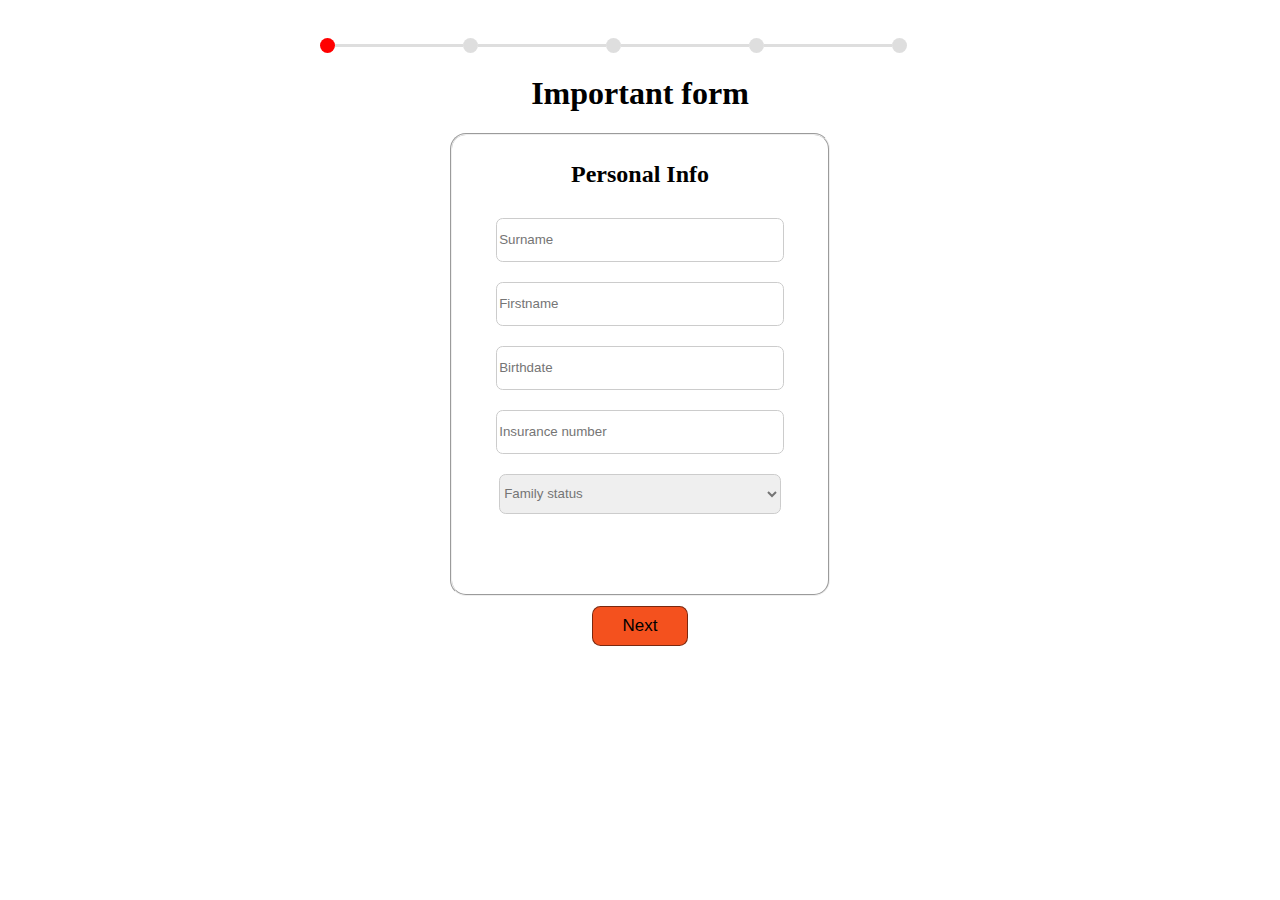
==== forms/forms-js-test/index.html @ 26bf52ed "Added js version" ====
<!DOCTYPE html>
<html lang="en">
<head>
  <meta charset="UTF-8">
  <link rel="stylesheet" href="style.css">
  <title>Document</title>
</head>
<body>
    <div class="line-div">
        <div id="dot-1" class="dot"data-color="red"></div>
        <hr id="line-1"class="line"data-color="white">
        <div id="dot-2"class="dot"data-color="white"></div>
        <hr id="line-2"class="line"data-color="white">
        <div id="dot-3" class="dot"data-color="white"></div>
        <hr id="line-3"class="line"data-color="white">
        <div id="dot-4"class="dot"data-color="white"></div>
        <hr id="line-4"class="line"data-color="white">
        <div id="dot-5"class="dot" data-color="white"></div>
    </div>
    <h1>Important form</h1>
    <form action="submit.html">

        <fieldset id="first-field">
            <h2>Personal Info</h2>
            <input required type="text" name="Surname1" id="Surname1" placeholder="Surname">
            <input required type="text" name="firstname" id="firstname" placeholder="Firstname">
            <input required   type="text" name="birthdate" id="birthdate" onfocus="(this.type='date')" onblur="(this.type='text')" placeholder="Birthdate">
            <input required   type="number" name="insurance" id="insurance" placeholder="Insurance number">
            <select required   id="family-status", id="family-status", aria-placeholder="Family status">
                <option selected disabled>Family status</option>
                <option >Married</option>
                <option >Single</option>
                <option>It`s complicated</option>
                </select>
            </fieldset>

            <fieldset id ="second-field">
                <h2>Adress</h2>
               <input required type="text" id="street" name="street" placeholder="Street, nbr">
               <input required type="text" id="city" name="city" placeholder="City">
               <input required type="number" id="postcode" name="postcode" placeholder="Postcode" min =0>
               <input required type="text" id="country" name="country" placeholder="Country">
            </fieldset>

            <fieldset style="display: none;" id="third-field">
                <h2>Application</h2>
               <input required type="email" id="email" name="email" placeholder="Email adress">
               <input required type="tel" id="phone" name="phone" placeholder="Phone number">
               <input required type="text" id="tg" name="tg" placeholder="Telegram">
            </fieldset>

            <fieldset style="display: none;" id="fourth-field">
                <h2>Applicatopn</h2>
               <input required type="date" id="enteranceDate" name="enteranceDate" placeholder="Prefered Enterence date">
               <input required type="number" id="numOfPeople" name="numOfPeople" placeholder="Prefered number of people">
            </fieldset>

            <fieldset style="display: none;" id="fivth-field">
                <h2>General conditions</h2>
               <textarea required name="conditions" id="conditions" placeholder="Write Here"></textarea>
            </fieldset>


        <div class="buttons">
            <button type="button"id="BackButton" style="display:none;" onclick="prev()" class="prev"> <span>Previous</span></button>
            <button type="button"id="NextButton" onclick="change=next()" class="next"> <span>Next</span></button>
            <button type="submit" style="display: none;"  id="SubmitButton" class="next"> <span>Submit</span></button>
        </div>
    </form>


    
    <script>
        var Pages = new Array('first-field', 'second-field', 'third-field', 'fourth-field', 'fivth-field');
        var pagesIter = 0;
        var dotsIter = 2;
        var linesIter = 1;
        function next(){
            if(pagesIter==0){
                document.getElementById("BackButton").setAttribute("style", "display:block");
            }
            if(Pages[pagesIter] == 'fourth-field'){
                document.getElementById("NextButton").setAttribute("style", "display:none")
                document.getElementById("SubmitButton").setAttribute("style", "display:block")

            }
            document.getElementById('dot-'+dotsIter++).setAttribute('data-color','red');
             document.getElementById('line-'+linesIter++).setAttribute('data-color','red');
        
             document.getElementById(Pages[pagesIter]).setAttribute("style", "display:none");
            document.getElementById(Pages[++pagesIter]).setAttribute("style", "display:flex");
            }
        function prev(){
            if(pagesIter==1){
                document.getElementById("BackButton").setAttribute("style", "display:none");
            }

            document.getElementById('dot-'+--dotsIter).setAttribute('data-color','white');
            document.getElementById('line-'+--linesIter).setAttribute('data-color','white');
        

            document.getElementById(Pages[pagesIter]).setAttribute("style", "display:none");
            document.getElementById(Pages[--pagesIter]).setAttribute("style", "display:flex");   
        }
        
        
    </script>
</body>
</html>
---- forms/forms-js-test/style.css ----
body{
    display: flex;
    flex-direction: column;
    align-items: center;
    width: 100%;
    margin: 0;
    height: 100%;
    background-image: url(bg.jpg);
    background-size: cover;
    
    background-attachment: fixed;
}
form{
    width: 30%;  
}

fieldset{
    display: flex;
    justify-content: center;
    flex-direction: column;
    align-items: center;
    border-radius: 1em;
    background-color: (0, 0, 0, 0.9);
    padding-bottom:70px;
}
#second-field, #third-field, #fourth-field, #fivth-field{
  display: none ; 
}
fieldset input, select{
    color: #757575;
    border-radius: 0.5em;
    height: 40px;
    width: 80%;
    border: 1px solid #CCC;
    margin: 10px;
}



html{
    width: 100%;
    height: 100%;
}

.buttons{
    display: flex;
    flex-direction: row;
    margin-top: 10px;
    height: 50px;
    justify-content: space-around;

}

.buttons>button{
    width: 25%;
    height: 40px;
    border-radius: em;
    border: 0.5px solid rgba(0, 0, 0, 0.5);
    font-size: 17px;
 }
 .buttons>button{
    border-radius: 0.5em;
    background-color: #f4511e;

  }
  .prev{
      color: black;
      text-decoration: none;
      display: flex;
      justify-content: center;
      align-items: center;
  }
  .buttons>button  span {
    display: inline-block;
    position: relative;
    transition: 0.5s;
  }
  
  .next span:after {
    content: '';
    opacity: 0;
    transition: 0.5s;
  }
  
  .next:hover span {
    padding-right: 15px;
  }
  
  .next:hover span:after {
      content: ' \00bb';
    opacity: 1;
    right: 0;
  }

  .prev span::before {
    content: '';
    opacity: 0;
    transition: 0.5s;
  }
  
  .prev:hover span {
    padding-left: 15px;
  }
  
  .prev:hover span::before {
      content: '\00AB ';
    opacity: 1;
    right: 0;
  }
  .line-div{
      display: flex;
      flex-direction: row;
      margin-top: 3%;
      width: 50%;
  }
  .dot{
      flex-basis: 15px;
      height: 15px;
      border-radius: 100%;
    padding: 0;
    margin: 0;
  }
  .line{
      flex-basis:20%;
      height: 3px;
    margin: 6px 0 0 0 ;
    padding: 0;
    border:none;
  }
  
  [data-color="white"]{
      background-color: rgba(190, 190,190, 0.5);
  }
  [data-color="red"]{
      background-color: red;
  }

  .second-page input{
      padding-left: 20px;
  }


  .fivth-page textarea{
      width: 80%;
      flex-basis: 200px;
      border-radius: 0.5em;
  }
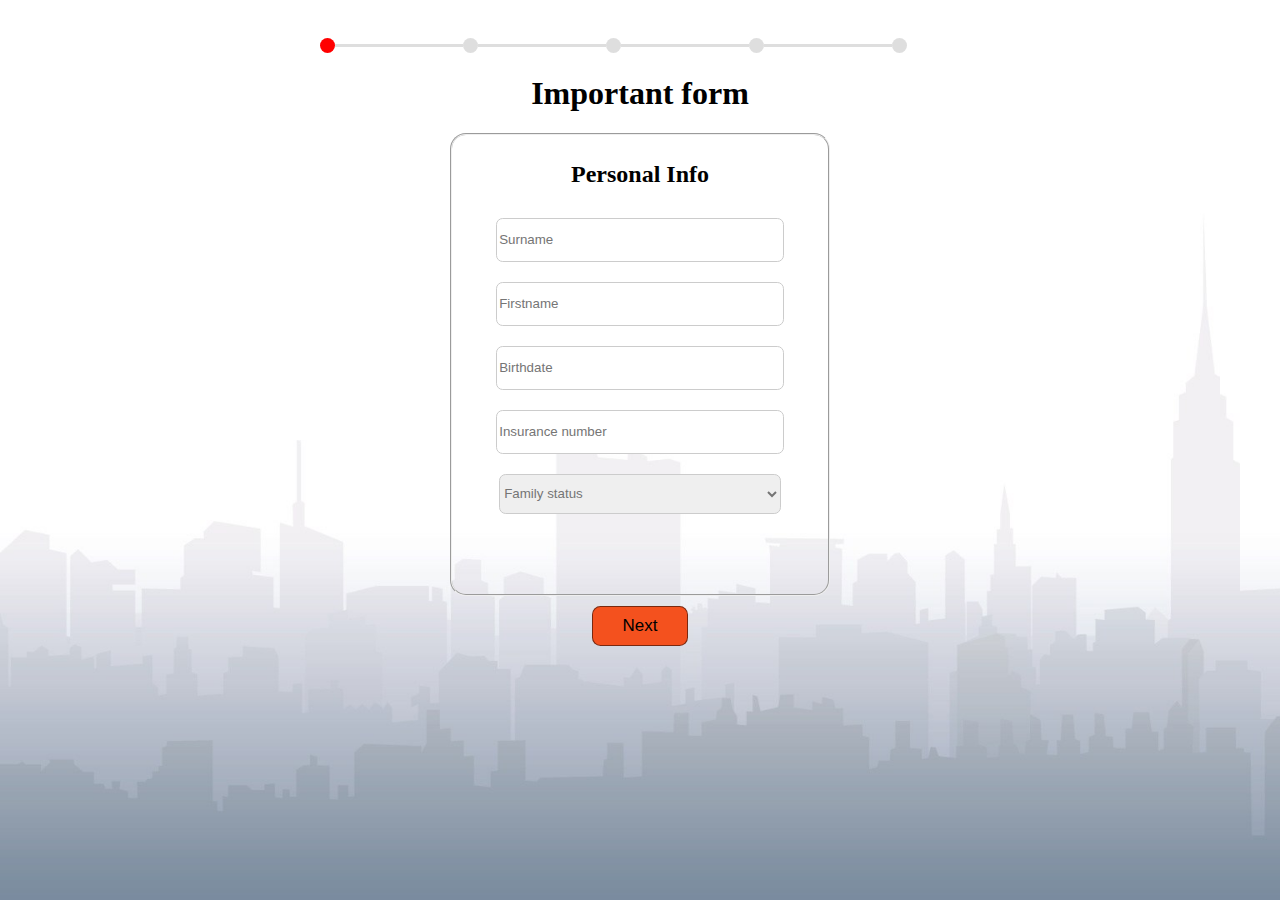
==== commit 3fb03954: "added page anims" ====
--- a/forms/forms-js-test/index.html
+++ b/forms/forms-js-test/index.html
@@ -7,14 +7,15 @@
 </head>
 <body>
     <div class="line-div">
+
         <div id="dot-1" class="dot"data-color="red"></div>
-        <hr id="line-1"class="line"data-color="white">
+        <div id="line-1"class="line"data-color="white"></div>
         <div id="dot-2"class="dot"data-color="white"></div>
-        <hr id="line-2"class="line"data-color="white">
+        <div id="line-2"class="line"data-color="white"></div>
         <div id="dot-3" class="dot"data-color="white"></div>
-        <hr id="line-3"class="line"data-color="white">
+        <div id="line-3"class="line"data-color="white"></div>
         <div id="dot-4"class="dot"data-color="white"></div>
-        <hr id="line-4"class="line"data-color="white">
+        <div id="line-4"class="line"data-color="white"></div>
         <div id="dot-5"class="dot" data-color="white"></div>
     </div>
     <h1>Important form</h1>
@@ -42,20 +43,20 @@
                <input required type="text" id="country" name="country" placeholder="Country">
             </fieldset>
 
-            <fieldset style="display: none;" id="third-field">
+            <fieldset  id="third-field">
                 <h2>Application</h2>
                <input required type="email" id="email" name="email" placeholder="Email adress">
                <input required type="tel" id="phone" name="phone" placeholder="Phone number">
                <input required type="text" id="tg" name="tg" placeholder="Telegram">
             </fieldset>
 
-            <fieldset style="display: none;" id="fourth-field">
+            <fieldset  id="fourth-field">
                 <h2>Applicatopn</h2>
-               <input required type="date" id="enteranceDate" name="enteranceDate" placeholder="Prefered Enterence date">
+               <input required type="text" id="enteranceDate" name="enteranceDate" onfocus="(this.type='date')" onblur="(this.type='text')" placeholder="Prefered Enterence date">
                <input required type="number" id="numOfPeople" name="numOfPeople" placeholder="Prefered number of people">
             </fieldset>
 
-            <fieldset style="display: none;" id="fivth-field">
+            <fieldset  id="fivth-field">
                 <h2>General conditions</h2>
                <textarea required name="conditions" id="conditions" placeholder="Write Here"></textarea>
             </fieldset>
@@ -67,42 +68,86 @@
             <button type="submit" style="display: none;"  id="SubmitButton" class="next"> <span>Submit</span></button>
         </div>
     </form>
+   
+    <script>
+        function sleep (time) {
+  return new Promise((resolve) => setTimeout(resolve, time));
+}
+;
+    </script>
+    <script>
+      
 
 
-    
-    <script>
         var Pages = new Array('first-field', 'second-field', 'third-field', 'fourth-field', 'fivth-field');
         var pagesIter = 0;
         var dotsIter = 2;
         var linesIter = 1;
         function next(){
-            if(pagesIter==0){
-                document.getElementById("BackButton").setAttribute("style", "display:block");
+            
+           
+            var thisPage = document.getElementById(Pages[pagesIter]);
+            var nextPage = document.getElementById(Pages[++pagesIter]) 
+
+           
+            thisPage.classList.add("page-anim");
+            sleep(500).then(()=>{
+                thisPage.style.display='none';
+            })
+            nextPage.classList.add("page-anim-reverse");
+            sleep(500).then(()=>{   
+                nextPage.style.display='flex';
+            })                 
+
+
+            if(pagesIter==1){
+                document.getElementById("BackButton").style.display='block';
             }
-            if(Pages[pagesIter] == 'fourth-field'){
-                document.getElementById("NextButton").setAttribute("style", "display:none")
-                document.getElementById("SubmitButton").setAttribute("style", "display:block")
+            if(Pages[pagesIter] == 'fivth-field'){
+                document.getElementById("NextButton").style.display='none';
+                document.getElementById("SubmitButton").style.display='block';
 
             }
             document.getElementById('dot-'+dotsIter++).setAttribute('data-color','red');
              document.getElementById('line-'+linesIter++).setAttribute('data-color','red');
         
-             document.getElementById(Pages[pagesIter]).setAttribute("style", "display:none");
-            document.getElementById(Pages[++pagesIter]).setAttribute("style", "display:flex");
+            sleep(1000).then(()=>{
+             thisPage.classList.remove("page-anim");
+             nextPage.classList.remove("page-anim-reverse");
+            })
+        }
+            
+            function prev(){
+                var thisPage = document.getElementById(Pages[pagesIter]);
+                var prevPage=  document.getElementById(Pages[--pagesIter]);
+                
+                thisPage.classList.add("page-anim");
+                sleep(500).then(()=>{
+                    thisPage.style.display='none';
+                })
+            
+                prevPage.classList.add("page-anim-reverse")
+                sleep(500).then(()=>{
+                    prevPage.style.display='flex';
+                })  
+
+            if(pagesIter==0){
+                document.getElementById("BackButton").style.display='none';
             }
-        function prev(){
-            if(pagesIter==1){
-                document.getElementById("BackButton").setAttribute("style", "display:none");
+            if(pagesIter==Pages.length-2){
+                document.getElementById("NextButton").style.display='flex';
+                document.getElementById("SubmitButton").style.display='none';
             }
 
             document.getElementById('dot-'+--dotsIter).setAttribute('data-color','white');
             document.getElementById('line-'+--linesIter).setAttribute('data-color','white');
-        
+            sleep(1000).then(()=>{
+                thisPage.classList.remove("page-anim");
+                prevPage.classList.remove("page-anim-reverse");   
+            })
+        }
 
-            document.getElementById(Pages[pagesIter]).setAttribute("style", "display:none");
-            document.getElementById(Pages[--pagesIter]).setAttribute("style", "display:flex");   
-        }
-        
+    
         
     </script>
 </body>
--- a/forms/forms-js-test/style.css
+++ b/forms/forms-js-test/style.css
@@ -23,6 +23,7 @@
     background-color: (0, 0, 0, 0.9);
     padding-bottom:70px;
 }
+
 #second-field, #third-field, #fourth-field, #fivth-field{
   display: none ; 
 }
@@ -54,7 +55,6 @@
 .buttons>button{
     width: 25%;
     height: 40px;
-    border-radius: em;
     border: 0.5px solid rgba(0, 0, 0, 0.5);
     font-size: 17px;
  }
@@ -113,6 +113,17 @@
       margin-top: 3%;
       width: 50%;
   }
+  .line-div>div{
+    display: flex;
+    flex-direction: row;
+    width: 100%;
+  }
+  .fill{
+    position: absolute;
+    height: 1000px;
+    width: 100px;
+    background-color: red;
+  }
   .dot{
       flex-basis: 15px;
       height: 15px;
@@ -127,7 +138,6 @@
     padding: 0;
     border:none;
   }
-  
   [data-color="white"]{
       background-color: rgba(190, 190,190, 0.5);
   }
@@ -144,4 +154,44 @@
       width: 80%;
       flex-basis: 200px;
       border-radius: 0.5em;
-  }+  }
+
+
+
+  .page-anim{
+    animation: switchfield 0.5s linear;
+    animation-fill-mode: both;
+  }
+  .page-anim-reverse{
+    animation: switchfield 0.5s linear reverse;
+    animation-fill-mode: both;
+  }
+  
+  @keyframes switchfield {
+    0%{
+      opacity: 1;
+    }
+  100%{
+    opacity: 0;
+  }    
+  
+  }
+  /*
+@keyframes dotanimation {
+  0%{
+    background: linear-gradient(to right, red 50%,rgba(190, 190,190, 0.5) 50%);
+    background-size: 500% 100%;
+    background-repeat: no-repeat;
+    background-position:right bottom;
+  }
+50%{
+  background-size: 50% 100%;
+}
+51%{
+  background: linear-gradient(to right, red 100%,rgba(190, 190,190, 0.5) 50%);
+  background-size:50% 100%;
+}
+100%{
+  background-size:100% 100%;
+}
+}
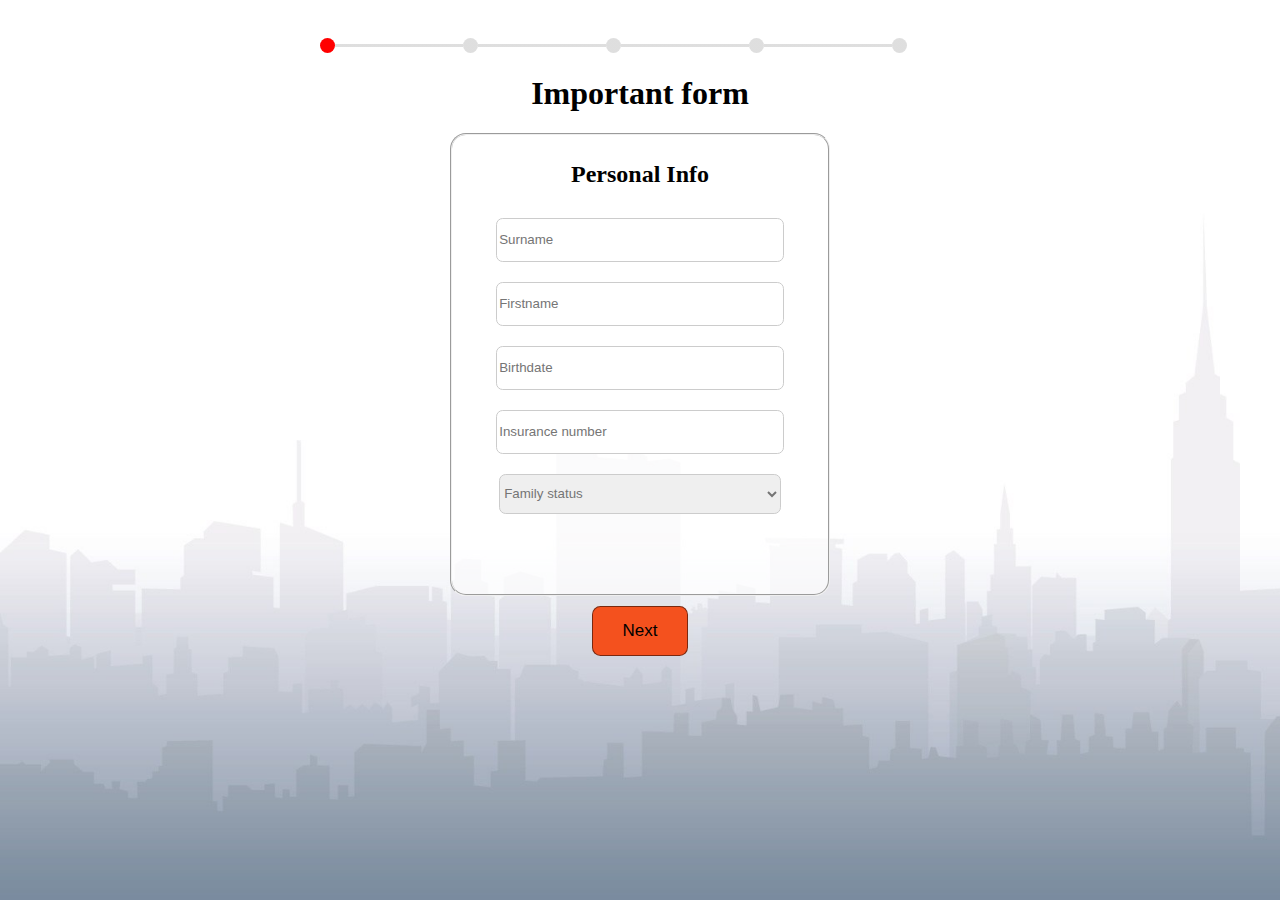
==== commit 5123eceb: "Finished line-anim" ====
--- a/forms/forms-js-test/index.html
+++ b/forms/forms-js-test/index.html
@@ -7,6 +7,7 @@
 </head>
 <body>
     <div class="line-div">
+        <meta name="viewport" content="width=device-width, initial-scale=1">
 
         <div id="dot-1" class="dot"data-color="red"></div>
         <div id="line-1"class="line"data-color="white"></div>
@@ -77,26 +78,35 @@
     </script>
     <script>
       
-
-
         var Pages = new Array('first-field', 'second-field', 'third-field', 'fourth-field', 'fivth-field');
         var pagesIter = 0;
         var dotsIter = 2;
         var linesIter = 1;
-        function next(){
-            
+        function next(){      
            
             var thisPage = document.getElementById(Pages[pagesIter]);
             var nextPage = document.getElementById(Pages[++pagesIter]) 
-
-           
+            var thisDot = document.getElementById('dot-'+dotsIter++);
+           var thisLine = document.getElementById('line-'+linesIter++);
             thisPage.classList.add("page-anim");
             sleep(500).then(()=>{
                 thisPage.style.display='none';
+                nextPage.classList.add("page-anim-reverse");
+
             })
-            nextPage.classList.add("page-anim-reverse");
+            thisLine.classList.add("line-anim");
+            sleep(800).then(()=>{
+                thisLine.setAttribute('data-color','red');
+                thisDot.classList.add("dot-anim");
+                sleep(200).then(()=>{
+                    thisDot.setAttribute('data-color','red');
+
+            })
+            })
+           
             sleep(500).then(()=>{   
                 nextPage.style.display='flex';
+
             })                 
 
 
@@ -108,9 +118,11 @@
                 document.getElementById("SubmitButton").style.display='block';
 
             }
-            document.getElementById('dot-'+dotsIter++).setAttribute('data-color','red');
-             document.getElementById('line-'+linesIter++).setAttribute('data-color','red');
-        
+         
+            sleep(1600).then(()=>{
+                thisDot.classList.remove("dot-anim");
+                thisLine.classList.remove("line-anim");
+            })
             sleep(1000).then(()=>{
              thisPage.classList.remove("page-anim");
              nextPage.classList.remove("page-anim-reverse");
@@ -120,6 +132,8 @@
             function prev(){
                 var thisPage = document.getElementById(Pages[pagesIter]);
                 var prevPage=  document.getElementById(Pages[--pagesIter]);
+                var thisDot = document.getElementById('dot-'+--dotsIter);
+                var thisLine = document.getElementById('line-'+--linesIter);
                 
                 thisPage.classList.add("page-anim");
                 sleep(500).then(()=>{
@@ -131,17 +145,30 @@
                     prevPage.style.display='flex';
                 })  
 
+                
+                thisDot.classList.add("dot-anim-reverse");
+                sleep(200).then(()=>{
+                    thisDot.setAttribute('data-color','white');
+                    thisLine.classList.add("line-anim-reverse");
+                    sleep(800).then(()=>{
+                        thisLine.setAttribute('data-color','white');
+  
+                    })
+                })
+
+
             if(pagesIter==0){
                 document.getElementById("BackButton").style.display='none';
             }
             if(pagesIter==Pages.length-2){
-                document.getElementById("NextButton").style.display='flex';
+                document.getElementById("NextButton").style.display='block';
                 document.getElementById("SubmitButton").style.display='none';
             }
-
-            document.getElementById('dot-'+--dotsIter).setAttribute('data-color','white');
-            document.getElementById('line-'+--linesIter).setAttribute('data-color','white');
+            
+      
             sleep(1000).then(()=>{
+                thisDot.classList.remove("dot-anim-reverse");
+                thisLine.classList.remove("line-anim-reverse");
                 thisPage.classList.remove("page-anim");
                 prevPage.classList.remove("page-anim-reverse");   
             })
--- a/forms/forms-js-test/style.css
+++ b/forms/forms-js-test/style.css
@@ -8,11 +8,25 @@
     background-image: url(bg.jpg);
     background-size: cover;
     
-    background-attachment: fixed;
-}
+}
+
+
+
+/* form */
+
+
+
+
 form{
     width: 30%;  
 }
+@media screen and (max-width: 480px) {
+  form{
+    width: 70%;
+  }
+  
+}
+
 
 fieldset{
     display: flex;
@@ -20,12 +34,12 @@
     flex-direction: column;
     align-items: center;
     border-radius: 1em;
-    background-color: (0, 0, 0, 0.9);
+    background-color: rgba(255, 255, 255, 0.7);
     padding-bottom:70px;
 }
 
 #second-field, #third-field, #fourth-field, #fivth-field{
-  display: none ; 
+  display: none; 
 }
 fieldset input, select{
     color: #757575;
@@ -47,25 +61,26 @@
     display: flex;
     flex-direction: row;
     margin-top: 10px;
-    height: 50px;
+    height: 100px;
     justify-content: space-around;
 
 }
 
 .buttons>button{
+  height: 50px;
     width: 25%;
-    height: 40px;
     border: 0.5px solid rgba(0, 0, 0, 0.5);
     font-size: 17px;
- }
+  word-break: break-all;
+  }
  .buttons>button{
     border-radius: 0.5em;
     background-color: #f4511e;
 
   }
+
   .prev{
       color: black;
-      text-decoration: none;
       display: flex;
       justify-content: center;
       align-items: center;
@@ -107,44 +122,7 @@
     opacity: 1;
     right: 0;
   }
-  .line-div{
-      display: flex;
-      flex-direction: row;
-      margin-top: 3%;
-      width: 50%;
-  }
-  .line-div>div{
-    display: flex;
-    flex-direction: row;
-    width: 100%;
-  }
-  .fill{
-    position: absolute;
-    height: 1000px;
-    width: 100px;
-    background-color: red;
-  }
-  .dot{
-      flex-basis: 15px;
-      height: 15px;
-      border-radius: 100%;
-    padding: 0;
-    margin: 0;
-  }
-  .line{
-      flex-basis:20%;
-      height: 3px;
-    margin: 6px 0 0 0 ;
-    padding: 0;
-    border:none;
-  }
-  [data-color="white"]{
-      background-color: rgba(190, 190,190, 0.5);
-  }
-  [data-color="red"]{
-      background-color: red;
-  }
-
+  
   .second-page input{
       padding-left: 20px;
   }
@@ -176,22 +154,84 @@
   }    
   
   }
-  /*
-@keyframes dotanimation {
-  0%{
-    background: linear-gradient(to right, red 50%,rgba(190, 190,190, 0.5) 50%);
-    background-size: 500% 100%;
-    background-repeat: no-repeat;
-    background-position:right bottom;
-  }
-50%{
-  background-size: 50% 100%;
-}
-51%{
-  background: linear-gradient(to right, red 100%,rgba(190, 190,190, 0.5) 50%);
-  background-size:50% 100%;
-}
-100%{
-  background-size:100% 100%;
-}
-}
+
+@media screen and (max-width: 1000px) {
+  .buttons>button{
+    width: 40%;
+    font-size: 14px;
+  }
+  
+}
+  
+/*Line*/
+.line-div{
+  display: flex;
+  flex-direction: row;
+  margin-top: 3%;
+  width: 50%;
+}
+.line-div>div{
+display: flex;
+flex-direction: row;
+width: 100%;
+}
+
+.dot{
+  flex-basis: 15px;
+  height: 15px;
+  border-radius: 100%;
+  border: none;
+  padding: 0;
+margin: 0;
+background-color: rgba(190, 190, 190, 0.5);
+}
+.line{
+  flex-basis:20%;
+  height: 3px;
+border:none;
+margin: 6px 0 0 0;
+background-color: rgba(190, 190, 190, 0.5);
+
+}
+[data-color="white"]{
+
+background: linear-gradient(to left, rgba(190, 190, 190, 0.5) 50%, red 50%) right;
+background-size: 205%;
+}
+[data-color="red"]{
+background: linear-gradient(to left, rgba(190, 190, 190, 0.5) 50%, red 50%) left;
+background-size: 200%;
+}
+
+
+.line-anim{
+  animation: line-dot-anim 0.8s linear;
+
+}
+.line-anim-reverse{
+  animation: line-dot-anim-reverse 0.8s linear;
+
+}
+
+.dot-anim-reverse{
+  animation: line-dot-anim-reverse 0.2s linear;
+
+}
+.dot-anim{
+
+  animation: line-dot-anim 0.2s linear;
+
+}
+
+
+@keyframes line-dot-anim {
+  100%{
+      background-position: left;
+  }
+  }
+  @keyframes line-dot-anim-reverse {
+    100%{
+      background-position: right;
+    
+  }
+}
